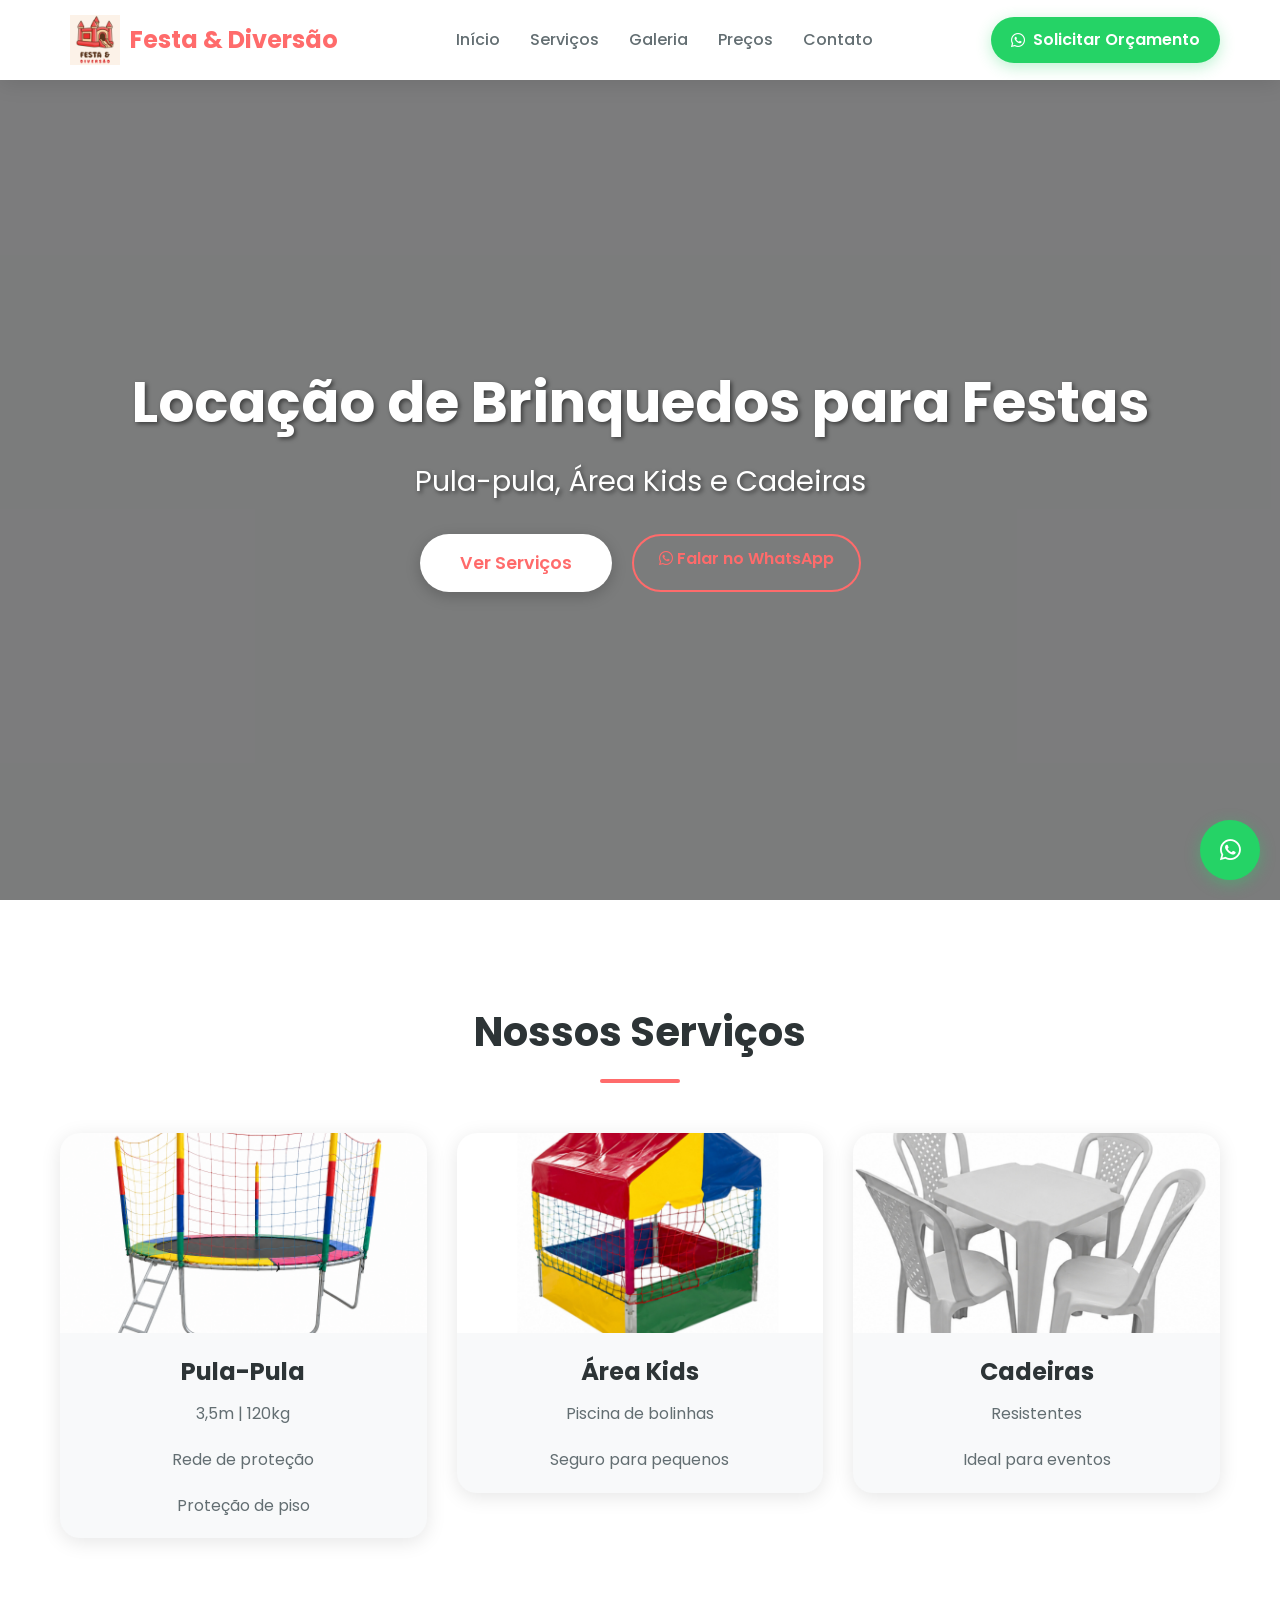
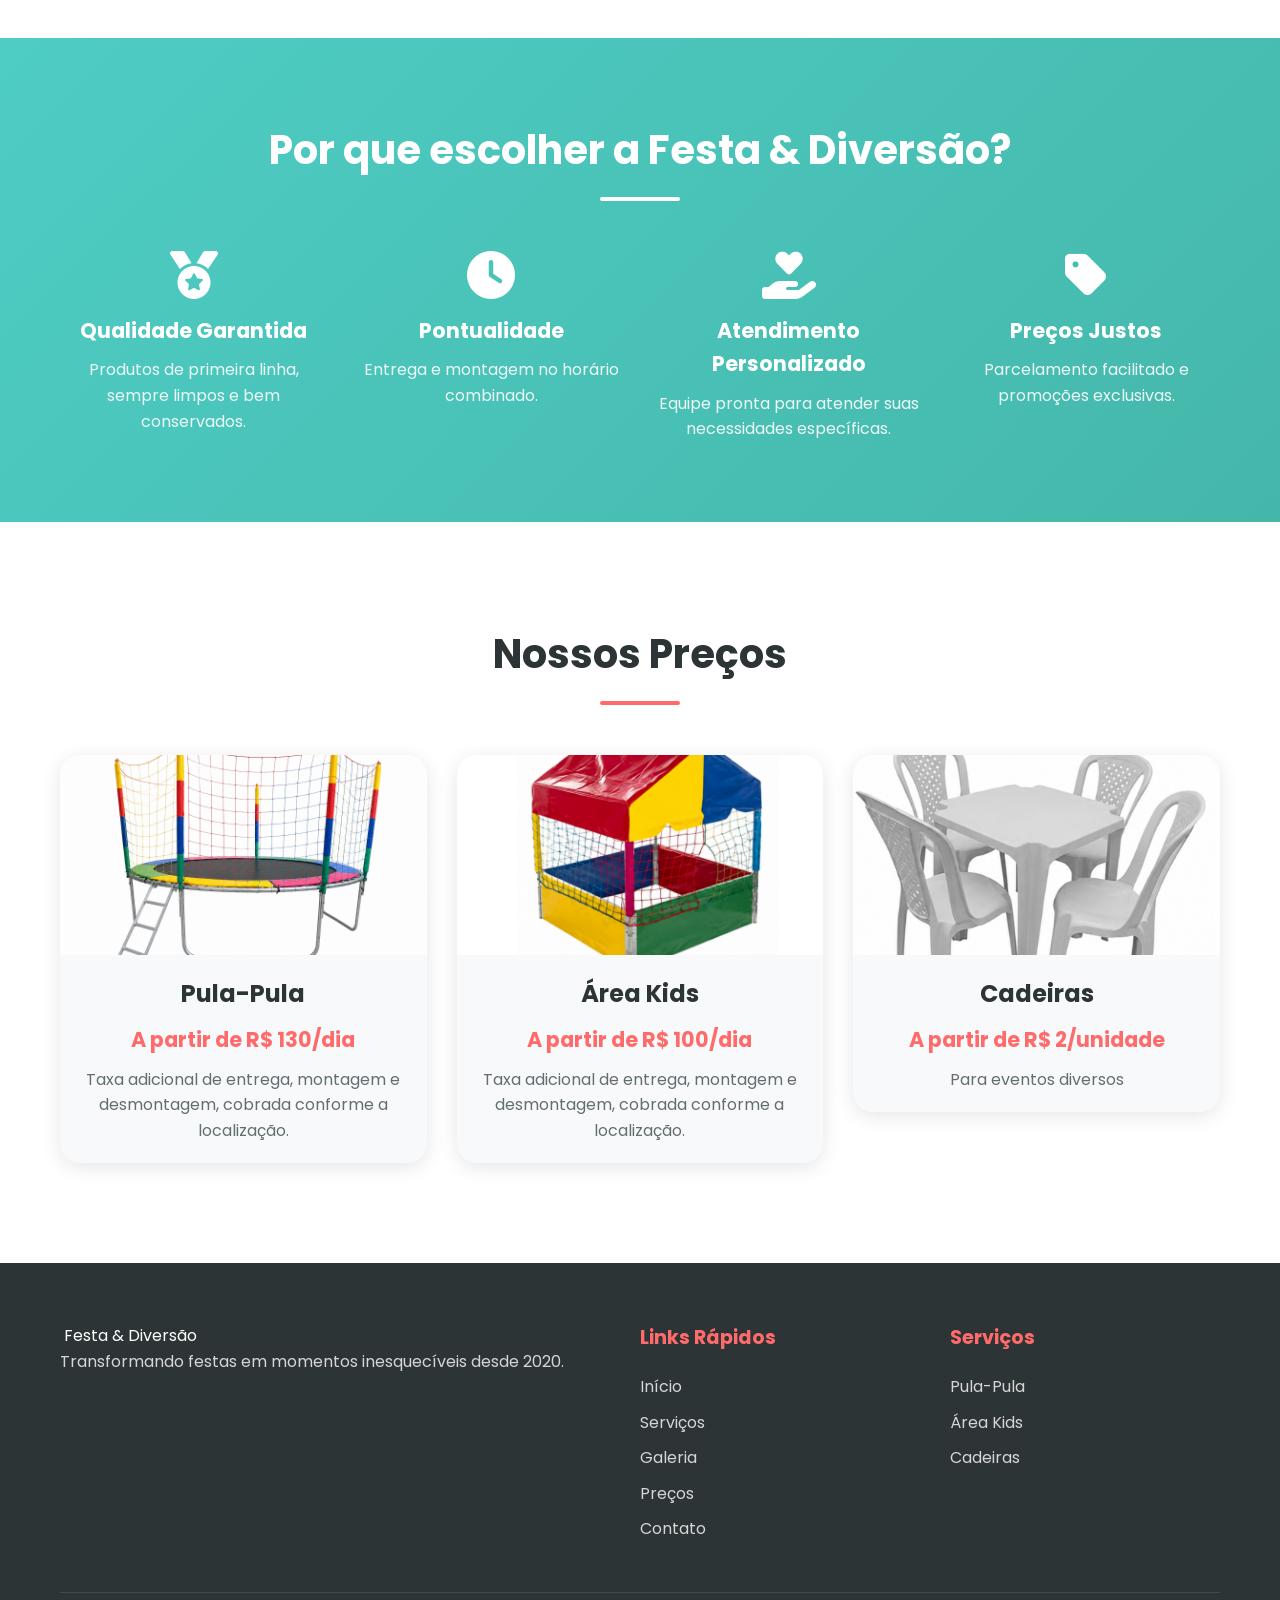
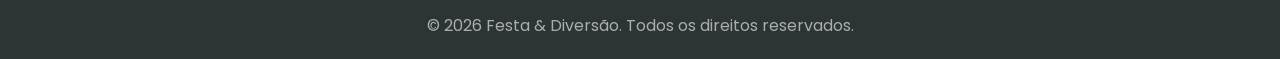
==== index.html @ 3ea850b8 "Update index.html" ====
<!DOCTYPE html>
<html lang="pt-BR">
<head>
    <meta charset="UTF-8">
    <meta name="viewport" content="width=device-width, initial-scale=1.0">
    <title>Festa & Diversão - Locação de Brinquedos para Festas</title>
    <link rel="stylesheet" href="style.css">
    <link rel="preconnect" href="https://fonts.googleapis.com">
    <link rel="preconnect" href="https://fonts.gstatic.com" crossorigin>
    <link href="https://fonts.googleapis.com/css2?family=Poppins:wght@300;400;600;700&display=swap" rel="stylesheet">
    <link rel="stylesheet" href="https://cdnjs.cloudflare.com/ajax/libs/font-awesome/6.4.0/css/all.min.css">
    <script>
        // Check site status on load
        window.addEventListener('load', function() {
            const isOnline = localStorage.getItem('siteOnline') !== 'false'; // Default to true if not set
            if (!isOnline) {
                window.location.href = 'erro_505.html';
            }
        });
    </script>
</head>
<body>
    <!-- Header -->
    <header>
        <div class="container header-content">
            <div class="logo">
                <i class="fa-solid fa-party-horn"></i>
                <img src="fotos/logo.jpg">
                <span>Festa & Diversão</span>
            </div>
            <nav>
                <ul>
                    <li><a href="#home">Início</a></li>
                    <li><a href="#servicos">Serviços</a></li>
                    <li><a href="#galeria">Galeria</a></li>
                    <li><a href="#precos">Preços</a></li>
                    <li><a href="#contato">Contato</a></li>
                </ul>
            </nav>
            <a href="https://wa.me/5521975600493?text=Olá, quero solicitar um orçamento" class="btn-fixed" target="_blank">
                <i class="fa-brands fa-whatsapp"></i> Solicitar Orçamento
            </a>
            <div class="menu-toggle">
                <i class="fa-solid fa-bars"></i>
            </div>
        </div>
    </header>

    <section id="home" class="hero">
        <div class="hero-overlay"></div>
        <div class="hero-content">
            <h1>Locação de Brinquedos para Festas</h1>
            <p>Pula-pula, Área Kids e Cadeiras</p>
            <div class="hero-buttons">
                <a href="#servicos" class="btn-primary">Ver Serviços</a>
                <a href="https://wa.me/5521975600493?text=Olá, quero falar sobre locação de brinquedos" class="btn-secondary" target="_blank">
                    <i class="fa-brands fa-whatsapp"></i> Falar no WhatsApp
                </a>
            </div>
        </div>
    </section>

    <!-- Serviços -->
    <section id="servicos" class="services">
        <div class="container">
            <h2 class="section-title">Nossos Serviços</h2>
            <div class="services-grid">
                <!-- Pula-Pula -->
                <a href="paginas/pula_pula/index.html" class="service-card-link">
                    <div class="service-card">
                        <div class="service-image">
                            <img src="fotos/pulapula.png" alt="Pula-Pula">
                        </div>
                        <h3>Pula-Pula</h3>
                        <p>3,5m | 120kg</p>
                        <p>Rede de proteção</p>
                        <p>Proteção de piso</p>
                    </div>
                </a>

                <!-- Área Kids -->
                <a href="paginas/area_kids/index.html" class="service-card-link">
                    <div class="service-card">
                        <div class="service-image">
                            <img src="fotos/area-kids.jpg" alt="Área Kids">
                        </div>
                        <h3>Área Kids</h3>
                        <p>Piscina de bolinhas</p>
                        <p>Seguro para pequenos</p>
                    </div>
                </a>

                <!-- Cadeiras -->
                <a href="paginas/cadeiras/index.html" class="service-card-link">
                    <div class="service-card">
                        <div class="service-image">
                            <img src="fotos/cadeiras.jpg" alt="Cadeiras">
                        </div>
                        <h3>Cadeiras</h3>
                        <p>Resistentes</p>
                        <p>Ideal para eventos</p>
                    </div>
                </a>
            </div>
        </div>
    </section>

    <!-- Diferenciais -->
    <section class="differentials">
        <div class="container">
            <h2 class="section-title">Por que escolher a Festa & Diversão?</h2>
            <div class="differentials-grid">
                <div class="differential-item">
                    <i class="fa-solid fa-medal"></i>
                    <h4>Qualidade Garantida</h4>
                    <p>Produtos de primeira linha, sempre limpos e bem conservados.</p>
                </div>
                <div class="differential-item">
                    <i class="fa-solid fa-clock"></i>
                    <h4>Pontualidade</h4>
                    <p>Entrega e montagem no horário combinado.</p>
                </div>
                <div class="differential-item">
                    <i class="fa-solid fa-hand-holding-heart"></i>
                    <h4>Atendimento Personalizado</h4>
                    <p>Equipe pronta para atender suas necessidades específicas.</p>
                </div>
                <div class="differential-item">
                    <i class="fa-solid fa-tag"></i>
                    <h4>Preços Justos</h4>
                    <p>Parcelamento facilitado e promoções exclusivas.</p>
                </div>
            </div>
        </div>
    </section>

    <!-- Preços -->
    <section id="precos" class="prices">
        <div class="container">
            <h2 class="section-title">Nossos Preços</h2>
            <div class="prices-grid">
                <a href="paginas/pula_pula/index.html" class="price-card-link">
                    <div class="price-card">
                        <div class="price-image">
                            <img src="fotos/pulapula.png" alt="Pula-Pula">
                        </div>
                        <h3>Pula-Pula</h3>
                        <div class="price">A partir de R$ 130/dia</div>
                        <p>Taxa adicional de entrega, montagem e desmontagem, cobrada conforme a localização.</p>
                    </div>
                </a>
                <a href="paginas/area_kids/index.html" class="price-card-link">
                    <div class="price-card">
                        <div class="price-image">
                            <img src="fotos/area-kids.jpg" alt="Área Kids">
                        </div>
                        <h3>Área Kids</h3>
                        <div class="price">A partir de R$ 100/dia</div>
                        <p>Taxa adicional de entrega, montagem e desmontagem, cobrada conforme a localização.</p>
                    </div>
                </a>
                <a href="paginas/cadeiras/index.html" class="price-card-link" target="_blank">
                    <div class="price-card">
                        <div class="price-image">
                            <img src="fotos/cadeiras.jpg" alt="Cadeiras">
                        </div>
                        <h3>Cadeiras</h3>
                        <div class="price">A partir de R$ 2/unidade</div>
                        <p>Para eventos diversos</p>
                    </div>
                </a>
            </div>
        </div>
    </section>
    
    <!-- Footer -->
    <footer>
        <div class="container">
            <div class="footer-content">
                <div class="footer-logo">
                    <i class="fa-solid fa-party-horn"></i>
                    <span>Festa & Diversão</span>
                    <p>Transformando festas em momentos inesquecíveis desde 2020.</p>
                </div>
                
                <div class="footer-links">
                    <h4>Links Rápidos</h4>
                    <ul>
                        <li><a href="#home">Início</a></li>
                        <li><a href="#servicos">Serviços</a></li>
                        <li><a href="#galeria">Galeria</a></li>
                        <li><a href="#precos">Preços</a></li>
                        <li><a href="#contato">Contato</a></li>
                    </ul>
                </div>
                
                <div class="footer-services">
                    <h4>Serviços</h4>
                    <ul>
                        <li><a href="paginas/pula_pula/index.html">Pula-Pula</a></li>
                        <li><a href="#">Área Kids</a></li>
                        <li><a href="#">Cadeiras</a></li>
                    </ul>
                </div>
            </div>
            
            <div class="footer-bottom">
                <p>&copy; 2026 Festa & Diversão. Todos os direitos reservados.</p>
            </div>
        </div>
    </footer>

    <!-- Lightbox -->
    <div id="lightbox" class="lightbox">
        <span class="lightbox-close" onclick="closeLightbox()">&times;</span>
        <img class="lightbox-content" id="lightbox-img">
    </div>

    <!-- Floating WhatsApp Button -->
    <a href="https://wa.me/5521975600493?text=Olá, quero informações sobre locação" class="whatsapp-float" target="_blank">
        <i class="fa-brands fa-whatsapp"></i>
    </a>

    <script src="script.js"></script>
</body>
</html>
---- style.css ----
/* Reset e Variáveis */
:root {
    --primary-color: #ff6b6b;
    --secondary-color: #4ecdc4;
    --accent-color: #ffe66d;
    --dark-color: #2d3436;
    --light-color: #f8f9fa;
    --text-color: #636e72;
    --white: #ffffff;
    --shadow: 0 4px 20px rgba(0, 0, 0, 0.1);
    --transition: all 0.3s ease;
}

* {
    margin: 0;
    padding: 0;
    box-sizing: border-box;
}

html {
    scroll-behavior: smooth;
}

body {
    font-family: 'Poppins', sans-serif;
    line-height: 1.6;
    color: var(--text-color);
    background-color: var(--light-color);
}

.container {
    max-width: 1200px;
    margin: 0 auto;
    padding: 0 20px;
}

a {
    text-decoration: none;
    color: inherit;
}

ul {
    list-style: none;
}

img {
    max-width: 100%;
    height: auto;
}

/* Header */
header {
    background: var(--white);
    box-shadow: var(--shadow);
    position: fixed;
    width: 100%;
    top: 0;
    z-index: 1000;
}

.header-content {
    display: flex;
    justify-content: space-between;
    align-items: center;
    padding: 15px 20px;
}

.logo {
    display: flex;
    align-items: center;
    gap: 10px;
    font-size: 1.5rem;
    font-weight: 700;
    color: var(--primary-color);
}

.logo i {
    font-size: 1.8rem;
}

.logo img {
    width: 50px;      /* Defina o tamanho desejado */
    height: auto;     /* Mantém a proporção da imagem */
    max-height: 50px; /* Limita a altura máxima */
    object-fit: contain;
    vertical-align: middle;
}

nav ul {
    display: flex;
    gap: 30px;
}

nav ul li a {
    font-weight: 500;
    transition: var(--transition);
    position: relative;
}

nav ul li a::after {
    content: '';
    position: absolute;
    width: 0;
    height: 2px;
    bottom: -5px;
    left: 0;
    background: var(--primary-color);
    transition: var(--transition);
}

nav ul li a:hover::after {
    width: 100%;
}

.btn-fixed {
    background: #25d366;
    color: var(--white);
    padding: 10px 20px;
    border-radius: 25px;
    font-weight: 600;
    display: flex;
    align-items: center;
    gap: 8px;
    transition: var(--transition);
    box-shadow: 0 4px 15px rgba(37, 211, 102, 0.3);
}

.btn-fixed:hover {
    background: #128c7e;
    transform: translateY(-2px);
}

.menu-toggle {
    display: none;
    font-size: 1.5rem;
    cursor: pointer;
}

/* Hero Section */
.hero {
    height: 100vh;
    background: url('https://images.unsplash.com/photo-1519225421980-715cb0202128?w=1200') center/cover no-repeat;
    display: flex;
    align-items: center;
    justify-content: center;
    text-align: center;
    padding: 100px 20px 50px;
    position: relative;
    overflow: hidden;
}

.hero-overlay {
    position: absolute;
    top: 0;
    left: 0;
    width: 100%;
    height: 100%;
    background: rgba(0, 0, 0, 0.5);
}

.hero-content {
    position: relative;
    z-index: 1;
}

.hero-content h1 {
    font-size: 3.5rem;
    color: var(--white);
    margin-bottom: 10px;
    text-shadow: 2px 2px 4px rgba(0, 0, 0, 0.5);
}

.hero-content p {
    font-size: 1.8rem;
    color: var(--white);
    margin-bottom: 30px;
    text-shadow: 2px 2px 4px rgba(0, 0, 0, 0.5);
}

.hero-buttons {
    display: flex;
    gap: 20px;
    justify-content: center;
    flex-wrap: wrap;
}

/* Buttons */
.btn-primary {
    display: inline-block;
    background: var(--white);
    color: var(--primary-color);
    padding: 15px 40px;
    border-radius: 50px;
    font-weight: 600;
    font-size: 1.1rem;
    transition: var(--transition);
    box-shadow: 0 4px 15px rgba(0, 0, 0, 0.2);
}

.btn-primary:hover {
    transform: translateY(-3px);
    box-shadow: 0 6px 20px rgba(0, 0, 0, 0.3);
}

.btn-secondary {
    display: inline-block;
    background: transparent;
    color: var(--primary-color);
    padding: 10px 25px;
    border: 2px solid var(--primary-color);
    border-radius: 50px;
    font-weight: 600;
    transition: var(--transition);
}

.btn-secondary:hover {
    background: var(--primary-color);
    color: var(--white);
}

/* Section Titles */
.section-title {
    text-align: center;
    font-size: 2.5rem;
    color: var(--dark-color);
    margin-bottom: 50px;
    position: relative;
}

.section-title::after {
    content: '';
    display: block;
    width: 80px;
    height: 4px;
    background: var(--primary-color);
    margin: 15px auto 0;
    border-radius: 2px;
}

/* Services Section */
.services {
    padding: 100px 0;
    background: var(--white);
}

.services-grid {
    display: grid;
    grid-template-columns: repeat(auto-fit, minmax(300px, 1fr));
    gap: 30px;
}

.service-card-link {
    text-decoration: none;
    color: inherit;
    display: block;
}

.service-card {
    background: var(--light-color);
    border-radius: 20px;
    overflow: hidden;
    text-align: center;
    transition: var(--transition);
    box-shadow: var(--shadow);
    cursor: pointer;
}

.service-card:hover {
    transform: scale(1.05);
    box-shadow: 0 8px 30px rgba(0, 0, 0, 0.15);
}

.service-image {
    width: 100%;
    height: 200px;
    overflow: hidden;
}

.service-image img {
    width: 100%;
    height: 100%;
    object-fit: cover;
    transition: var(--transition);
}

.service-card:hover .service-image img {
    transform: scale(1.1);
}

.service-card h3 {
    font-size: 1.5rem;
    color: var(--dark-color);
    margin: 20px 0 10px;
}

.service-card p {
    margin: 0 20px 20px;
    color: var(--text-color);
}

/* Differentials Section */
.differentials {
    padding: 80px 0;
    background: linear-gradient(135deg, var(--secondary-color), #45b7aa);
}

.differentials .section-title {
    color: var(--white);
}

.differentials .section-title::after {
    background: var(--white);
}

.differentials-grid {
    display: grid;
    grid-template-columns: repeat(auto-fit, minmax(250px, 1fr));
    gap: 30px;
}

.differential-item {
    text-align: center;
    color: var(--white);
}

.differential-item i {
    font-size: 3rem;
    margin-bottom: 15px;
}

.differential-item h4 {
    font-size: 1.3rem;
    margin-bottom: 10px;
}

.differential-item p {
    opacity: 0.9;
}

/* Gallery Section */
.gallery {
    padding: 100px 0;
    background: var(--light-color);
}

.gallery-grid {
    display: grid;
    grid-template-columns: repeat(auto-fit, minmax(300px, 1fr));
    gap: 20px;
}

.gallery-item {
    position: relative;
    border-radius: 15px;
    overflow: hidden;
    aspect-ratio: 4/3;
    cursor: pointer;
}

.gallery-item img {
    width: 100%;
    height: 100%;
    object-fit: cover;
    transition: var(--transition);
}

.gallery-item:hover img {
    transform: scale(1.1);
}

.gallery-overlay {
    position: absolute;
    bottom: 0;
    left: 0;
    right: 0;
    background: linear-gradient(transparent, rgba(0, 0, 0, 0.8));
    padding: 20px;
    transform: translateY(100%);
    transition: var(--transition);
}

.gallery-item:hover .gallery-overlay {
    transform: translateY(0);
}

.gallery-overlay span {
    color: var(--white);
    font-weight: 600;
}

/* Prices Section */
.prices {
    padding: 100px 0;
    background: var(--white);
}

.prices-grid {
    display: grid;
    grid-template-columns: repeat(auto-fit, minmax(300px, 1fr));
    gap: 30px;
}

.price-card-link {
    text-decoration: none;
    color: inherit;
    display: block;
}

.price-card {
    background: var(--light-color);
    border-radius: 20px;
    overflow: hidden;
    text-align: center;
    transition: var(--transition);
    box-shadow: var(--shadow);
    cursor: pointer;
}

.price-card:hover {
    transform: scale(1.05);
    box-shadow: 0 8px 30px rgba(0, 0, 0, 0.15);
}

.price-image {
    width: 100%;
    height: 200px;
    overflow: hidden;
}

.price-image img {
    width: 100%;
    height: 100%;
    object-fit: cover;
    transition: var(--transition);
}

.price-card:hover .price-image img {
    transform: scale(1.1);
}

.price-card h3 {
    font-size: 1.5rem;
    color: var(--dark-color);
    margin: 20px 0 10px;
}

.price {
    font-size: 1.3rem;
    font-weight: 700;
    color: var(--primary-color);
    margin: 10px 0;
}

.price-card p {
    margin: 0 20px 20px;
    color: var(--text-color);
}

/* Lightbox */
.lightbox {
    display: none;
    position: fixed;
    z-index: 1000;
    left: 0;
    top: 0;
    width: 100%;
    height: 100%;
    background-color: rgba(0, 0, 0, 0.9);
    align-items: center;
    justify-content: center;
}

.lightbox-content {
    max-width: 90%;
    max-height: 90%;
    border-radius: 10px;
}

.lightbox-close {
    position: absolute;
    top: 20px;
    right: 30px;
    color: #fff;
    font-size: 40px;
    font-weight: bold;
    cursor: pointer;
}

/* WhatsApp Float */
.whatsapp-float {
    position: fixed;
    bottom: 20px;
    right: 20px;
    width: 60px;
    height: 60px;
    background: #25d366;
    border-radius: 50%;
    display: flex;
    align-items: center;
    justify-content: center;
    color: white;
    font-size: 1.5rem;
    box-shadow: 0 4px 15px rgba(37, 211, 102, 0.4);
    transition: var(--transition);
    z-index: 1000;
}

.whatsapp-float:hover {
    transform: scale(1.1);
    background: #128c7e;
}

/* Testimonials Section */
.testimonials {
    padding: 100px 0;
    background: var(--white);
}

.testimonials-grid {
    display: grid;
    grid-template-columns: repeat(auto-fit, minmax(300px, 1fr));
    gap: 30px;
}

.testimonial-card {
    background: var(--light-color);
    padding: 30px;
    border-radius: 20px;
    text-align: center;
}

.stars {
    color: var(--accent-color);
    margin-bottom: 15px;
}

.stars i {
    font-size: 1.2rem;
}

.testimonial-card p {
    font-style: italic;
    margin-bottom: 20px;
    color: var(--text-color);
}

.client-info {
    display: flex;
    align-items: center;
    justify-content: center;
    gap: 10px;
}

.client-info i {
    font-size: 2rem;
    color: var(--primary-color);
}

.client-info span {
    font-weight: 600;
    color: var(--dark-color);
}

/* Contact Section */
.contact {
    padding: 100px 0;
    background: var(--light-color);
}

.contact-wrapper {
    display: grid;
    grid-template-columns: 1fr 1.5fr;
    gap: 50px;
}

.contact-info h3 {
    font-size: 1.8rem;
    color: var(--dark-color);
    margin-bottom: 10px;
}

.contact-info > p {
    margin-bottom: 30px;
}

.contact-item {
    display: flex;
    align-items: flex-start;
    gap: 15px;
    margin-bottom: 20px;
}

.contact-item i {
    font-size: 1.5rem;
    color: var(--primary-color);
    margin-top: 5px;
}

.contact-item span {
    font-weight: 600;
    color: var(--dark-color);
    display: block;
}

.contact-item p {
    margin: 0;
}

.social-media {
    display: flex;
    gap: 15px;
    margin-top: 30px;
}

.social-media a {
    width: 45px;
    height: 45px;
    background: var(--primary-color);
    color: var(--white);
    border-radius: 50%;
    display: flex;
    align-items: center;
    justify-content: center;
    font-size: 1.2rem;
    transition: var(--transition);
}

.social-media a:hover {
    background: var(--dark-color);
    transform: translateY(-3px);
}

/* Form */
.contact-form {
    background: var(--white);
    padding: 40px;
    border-radius: 20px;
    box-shadow: var(--shadow);
}

.form-group {
    margin-bottom: 20px;
}

.form-group label {
    display: block;
    margin-bottom: 8px;
    font-weight: 500;
    color: var(--dark-color);
}

.form-group input,
.form-group select,
.form-group textarea {
    width: 100%;
    padding: 12px 15px;
    border: 2px solid #e0e0e0;
    border-radius: 10px;
    font-family: inherit;
    font-size: 1rem;
    transition: var(--transition);
}

.form-group input:focus,
.form-group select:focus,
.form-group textarea:focus {
    outline: none;
    border-color: var(--primary-color);
}

.form-group textarea {
    resize: vertical;
}

.contact-form .btn-primary {
    width: 100%;
    border: none;
    cursor: pointer;
}

/* Footer */
footer {
    background: var(--dark-color);
    color: var(--white);
    padding: 60px 0 20px;
}

.footer-content {
    display: grid;
    grid-template-columns: 2fr 1fr 1fr;
    gap: 40px;
    margin-bottom: 40px;
}

.footer-logo .logo {
    color: var(--white);
    margin-bottom: 15px;
}

.footer-logo p {
    opacity: 0.8;
}

.footer-links h4,
.footer-services h4 {
    font-size: 1.2rem;
    margin-bottom: 20px;
    color: var(--primary-color);
}

.footer-links ul li,
.footer-services ul li {
    margin-bottom: 10px;
}

.footer-links a,
.footer-services a {
    opacity: 0.8;
    transition: var(--transition);
}

.footer-links a:hover,
.footer-services a:hover {
    opacity: 1;
    color: var(--primary-color);
}

.footer-bottom {
    text-align: center;
    padding-top: 20px;
    border-top: 1px solid rgba(255, 255, 255, 0.1);
}

.footer-bottom p {
    opacity: 0.6;
}

/* Responsive */
@media (max-width: 768px) {
    .header-content {
        padding: 15px;
    }

    nav {
        position: fixed;
        top: 70px;
        left: -100%;
        width: 100%;
        background: var(--white);
        padding: 20px;
        transition: var(--transition);
        box-shadow: var(--shadow);
    }

    nav.active {
        left: 0;
    }

    nav ul {
        flex-direction: column;
        gap: 15px;
    }

    .menu-toggle {
        display: block;
    }

    .hero-content h1 {
        font-size: 2.2rem;
    }

    .hero-content p {
        font-size: 1rem;
    }

    .section-title {
        font-size: 2rem;
    }

    .contact-wrapper {
        grid-template-columns: 1fr;
    }

    .footer-content {
        grid-template-columns: 1fr;
        text-align: center;
    }

    .social-media {
        justify-content: center;
    }
}

@media (max-width: 480px) {
    .services-grid,
    .gallery-grid,
    .testimonials-grid {
        grid-template-columns: 1fr;
    }

    .hero-content h1 {
        font-size: 1.8rem;
    }

    .btn-primary {
        padding: 12px 30px;
        font-size: 1rem;
    }
}
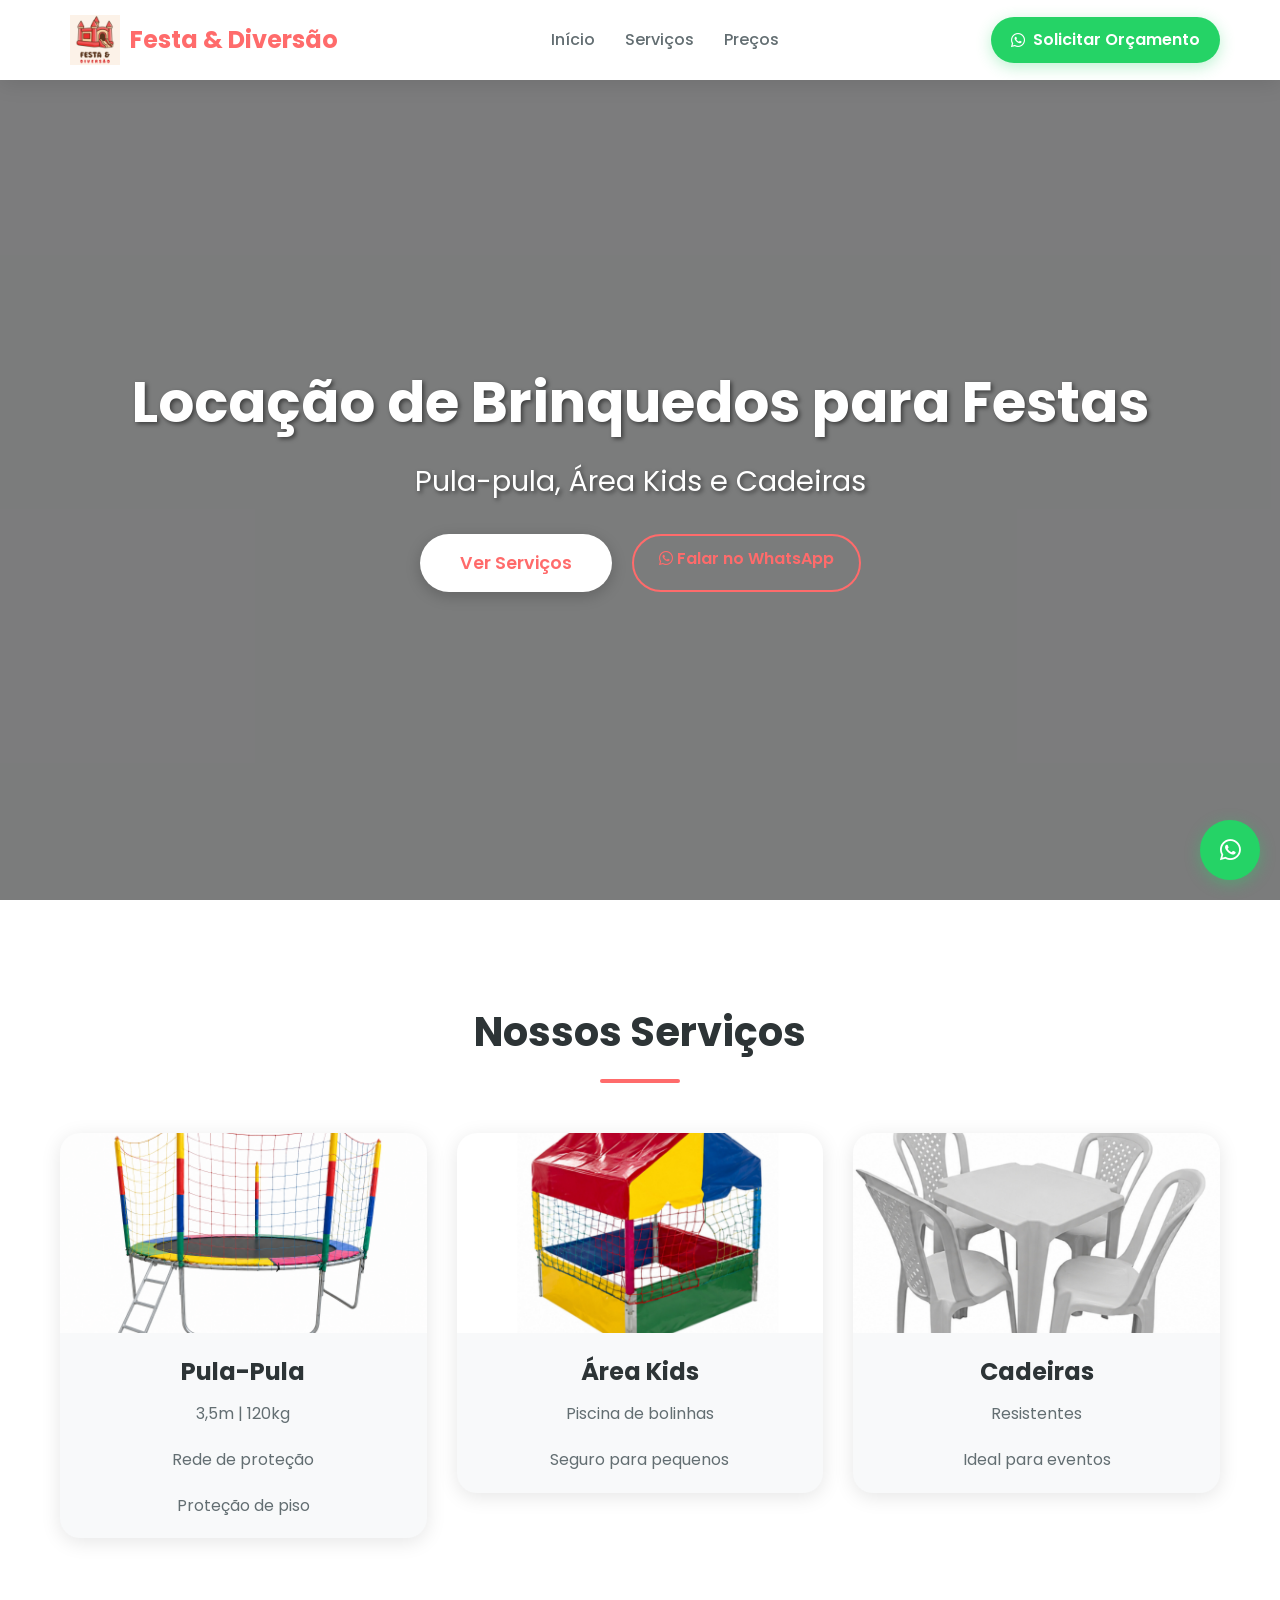
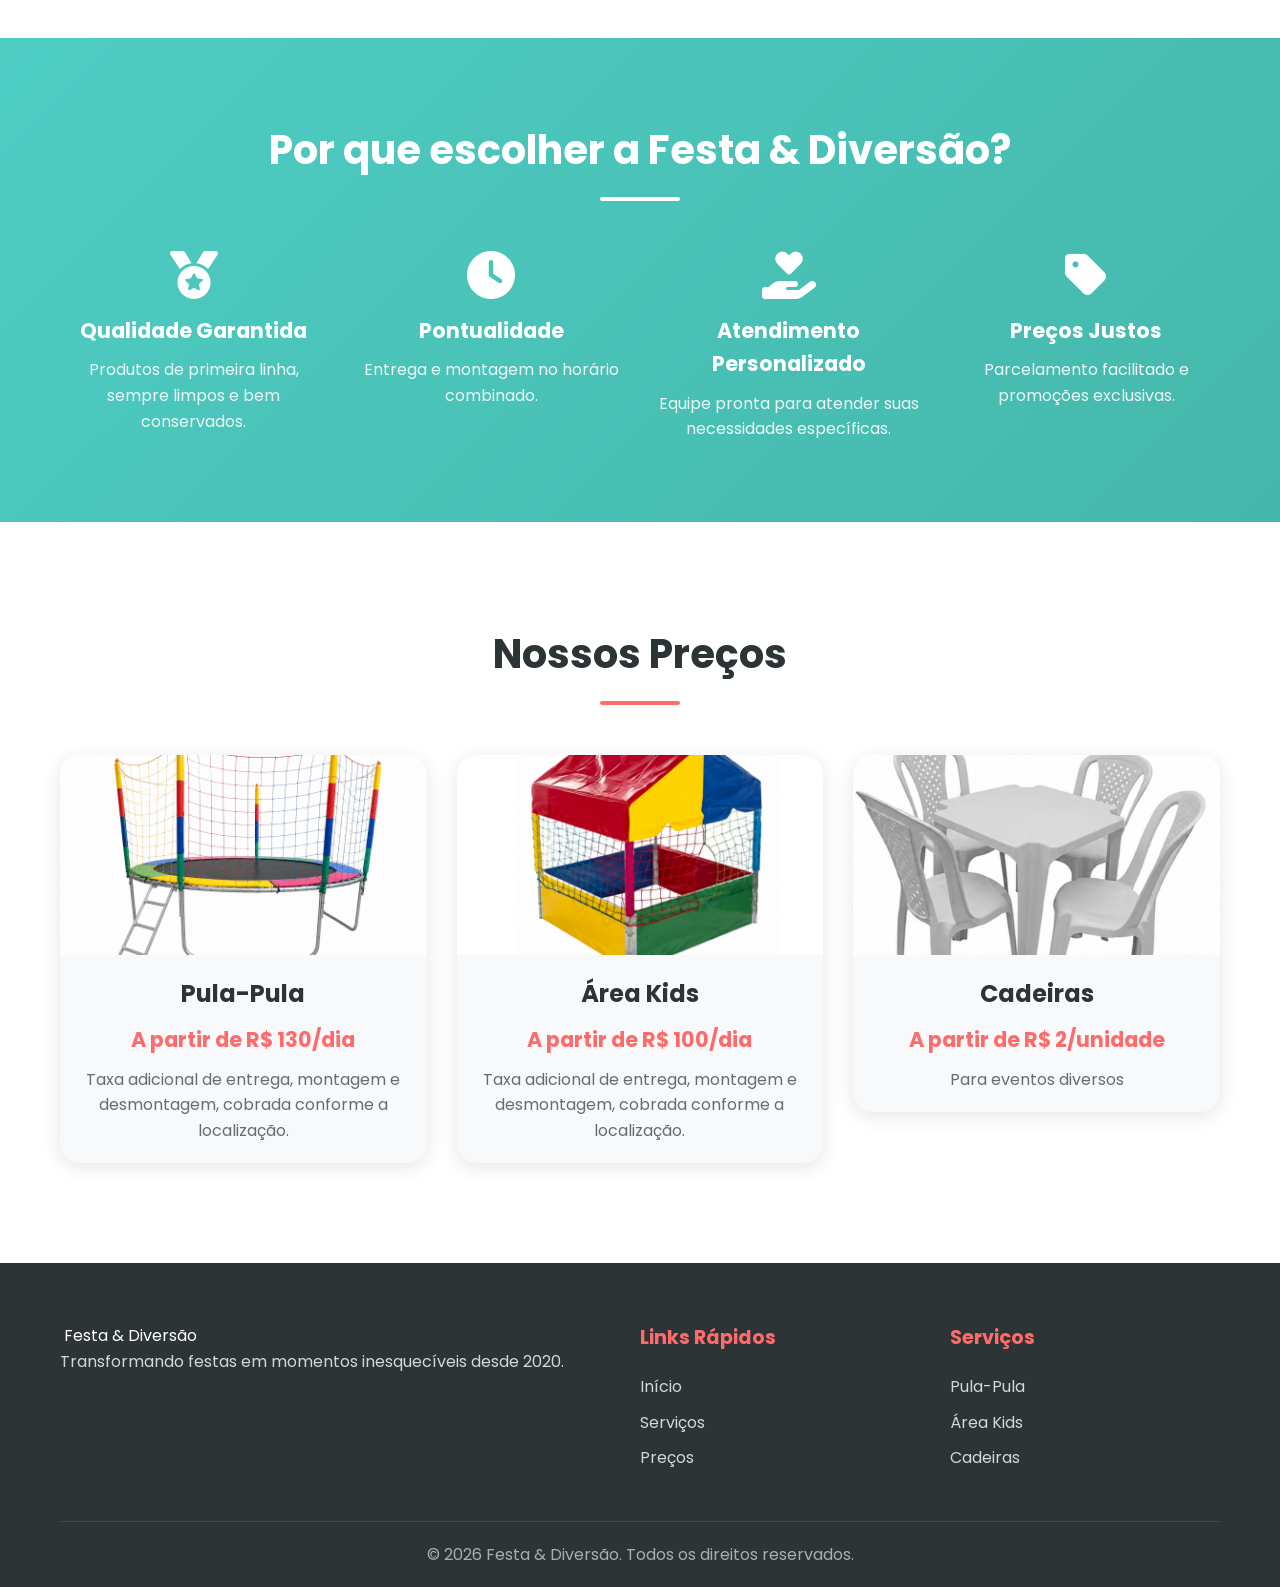
==== commit 4405ac20: "Update index.html" ====
--- a/index.html
+++ b/index.html
@@ -32,9 +32,9 @@
                 <ul>
                     <li><a href="#home">Início</a></li>
                     <li><a href="#servicos">Serviços</a></li>
-                    <li><a href="#galeria">Galeria</a></li>
+                    
                     <li><a href="#precos">Preços</a></li>
-                    <li><a href="#contato">Contato</a></li>
+                    
                 </ul>
             </nav>
             <a href="https://wa.me/5521975600493?text=Olá, quero solicitar um orçamento" class="btn-fixed" target="_blank">
@@ -188,9 +188,9 @@
                     <ul>
                         <li><a href="#home">Início</a></li>
                         <li><a href="#servicos">Serviços</a></li>
-                        <li><a href="#galeria">Galeria</a></li>
+                        
                         <li><a href="#precos">Preços</a></li>
-                        <li><a href="#contato">Contato</a></li>
+                        
                     </ul>
                 </div>
                 
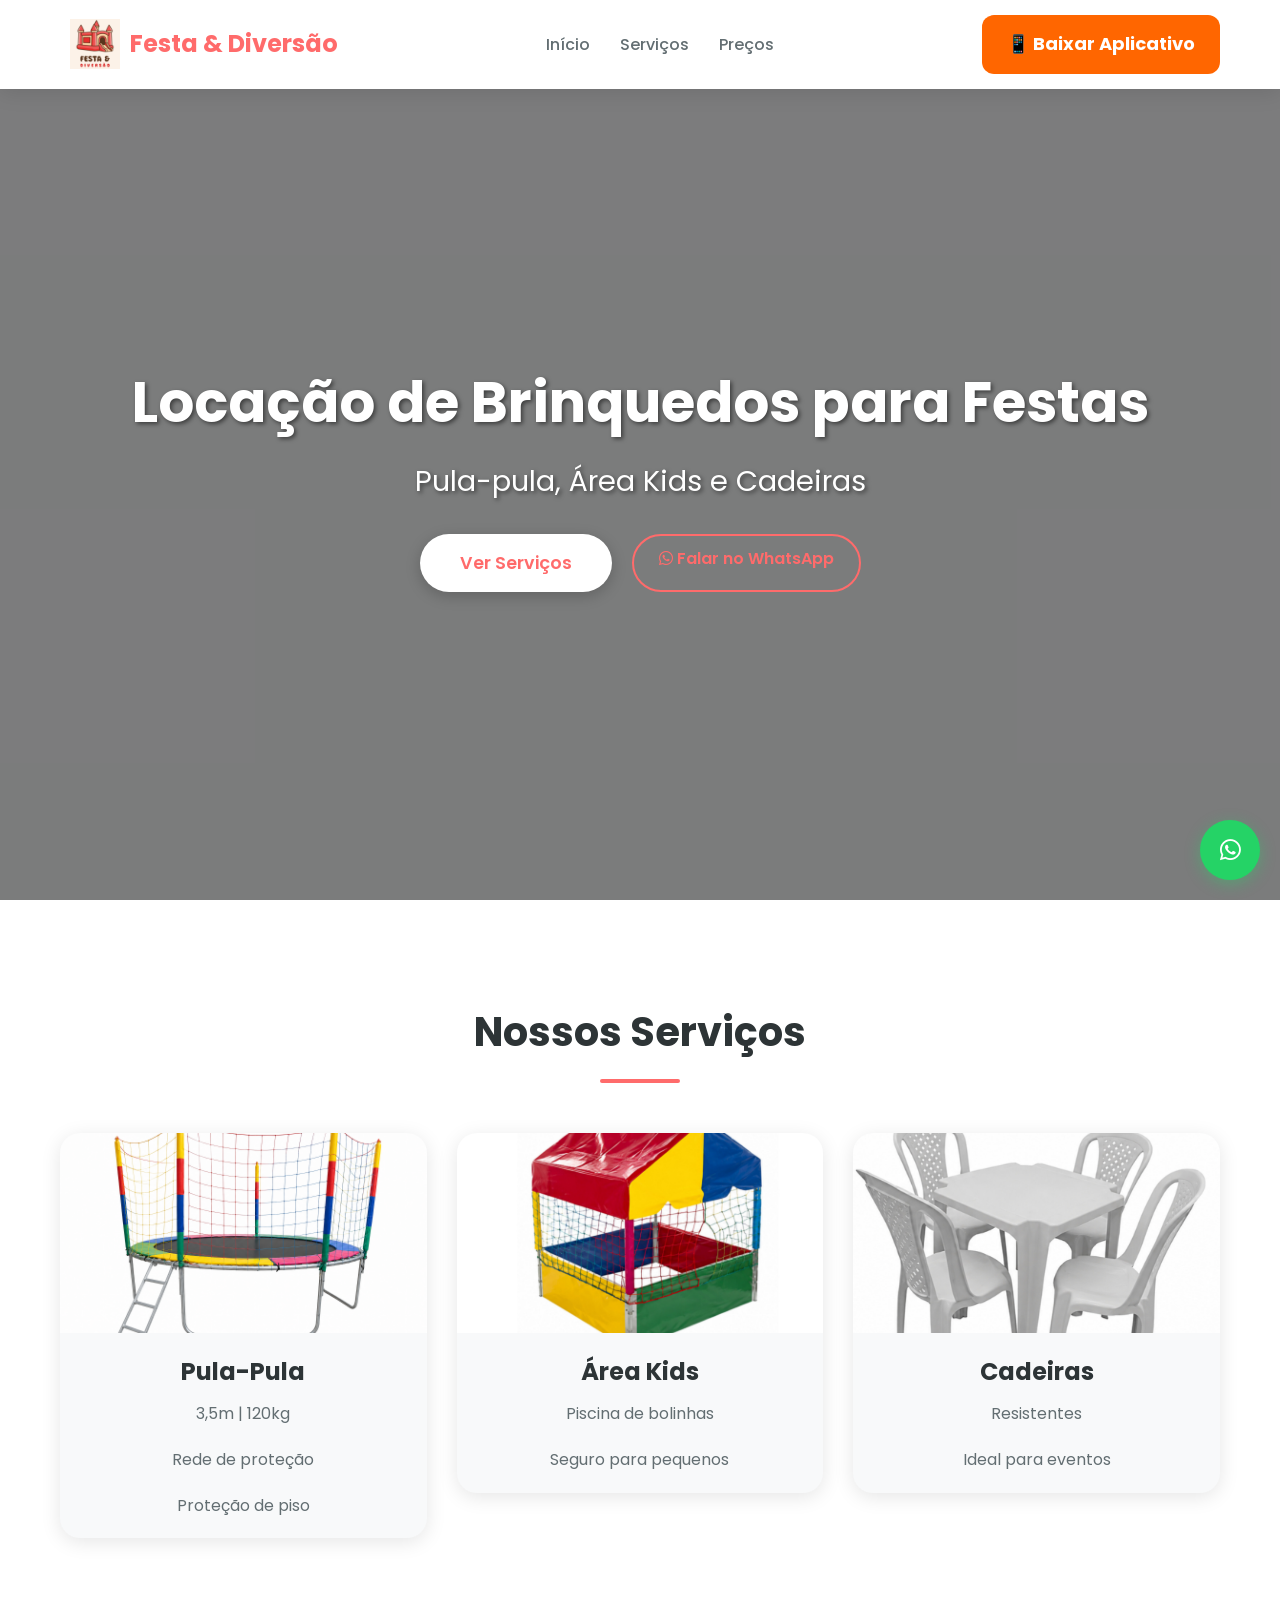
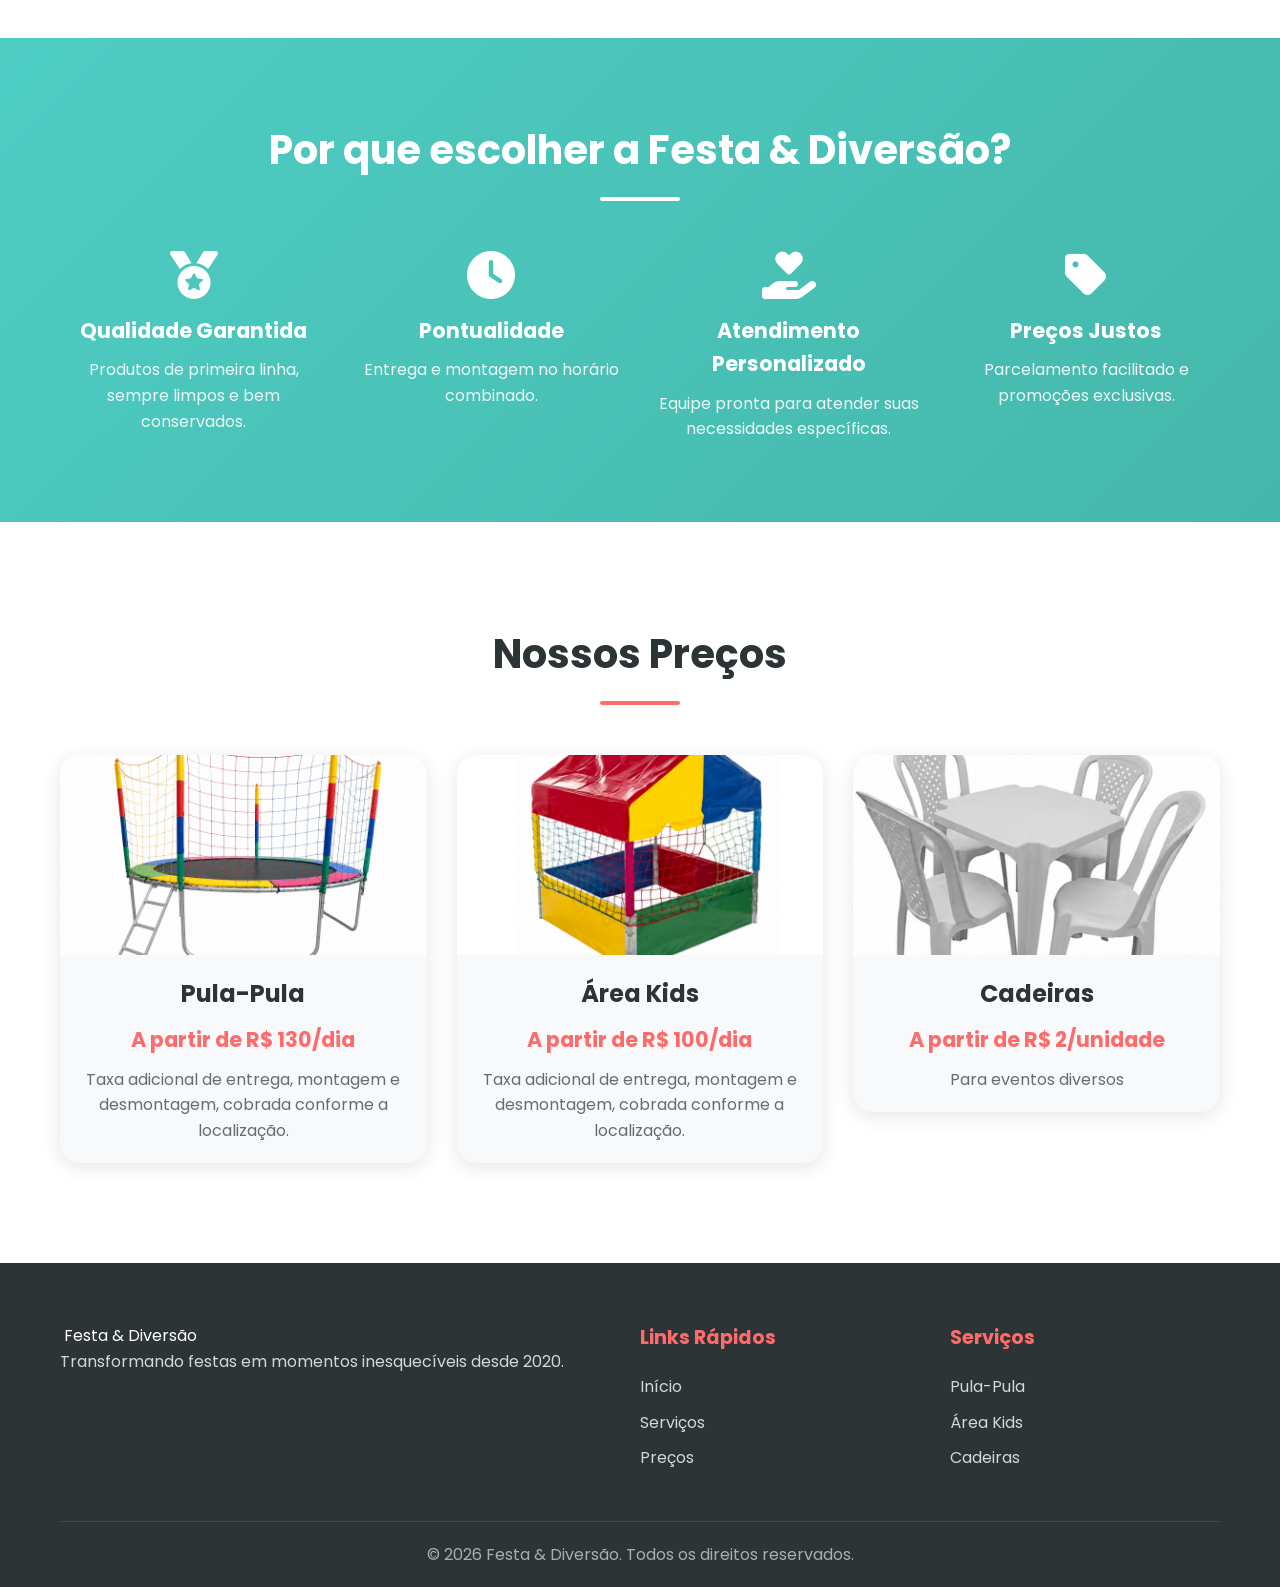
==== commit 81e53e93: "Update index.html" ====
--- a/index.html
+++ b/index.html
@@ -37,8 +37,28 @@
                     
                 </ul>
             </nav>
-            <a href="https://wa.me/5521975600493?text=Olá, quero solicitar um orçamento" class="btn-fixed" target="_blank">
-                <i class="fa-brands fa-whatsapp"></i> Solicitar Orçamento
+            <a href="/app/app-release.apk" download class="download-btn">
+            📱 Baixar Aplicativo
+            </a>
+
+<style>
+.download-btn{
+    display:inline-block;
+    padding:15px 25px;
+    background:#ff6600;
+    color:white;
+    text-decoration:none;
+    border-radius:12px;
+    font-size:18px;
+    font-weight:bold;
+    transition:0.3s;
+}
+
+.download-btn:hover{
+    background:#e65c00;
+    transform:scale(1.05);
+}
+</style>
             </a>
             <div class="menu-toggle">
                 <i class="fa-solid fa-bars"></i>
--- a/style.css
+++ b/style.css
@@ -807,3 +807,98 @@
         font-size: 1rem;
     }
 }
+
+@media (max-width: 768px) {
+
+    /* Evita rolagem horizontal */
+    html, body {
+        overflow-x: hidden;
+    }
+
+    /* Ajusta a seção principal */
+    .hero {
+        min-height: 100vh;
+        height: auto;
+        padding: 120px 20px 80px;
+    }
+
+    /* Conteúdo centralizado */
+    .hero-content {
+        width: 100%;
+        max-width: 100%;
+        margin: 0 auto;
+        text-align: center;
+        display: flex;
+        flex-direction: column;
+        align-items: center;
+    }
+
+    /* Título */
+    .hero-content h1 {
+        font-size: 2.3rem;
+        line-height: 1.35;
+        margin-bottom: 15px;
+        max-width: 100%;
+        word-break: break-word;
+    }
+
+    /* Subtítulo */
+    .hero-content p {
+        font-size: 1.1rem;
+        line-height: 1.5;
+        margin-bottom: 30px;
+        max-width: 100%;
+    }
+
+    /* Botões em coluna */
+    .hero-buttons {
+        display: flex;
+        flex-direction: column;
+        align-items: center;
+        gap: 15px;
+        width: 100%;
+        max-width: 320px;
+        margin: 0 auto;
+    }
+
+    /* Todos os botões com largura uniforme */
+    .hero-buttons a,
+    .hero-buttons .btn-primary,
+    .hero-buttons .btn-secondary {
+        width: 100%;
+        max-width: 320px;
+        padding: 15px 25px;
+        text-align: center;
+        box-sizing: border-box;
+    }
+
+    /* Ajusta o botão secundário */
+    .btn-secondary {
+        color: var(--primary-color);
+        border: 2px solid var(--primary-color);
+    }
+}
+
+/* Ajustes extras para telas muito pequenas */
+@media (max-width: 480px) {
+
+    .hero-content h1 {
+        font-size: 1.9rem;
+    }
+
+    .hero-content p {
+        font-size: 1rem;
+    }
+
+    .hero-buttons {
+        max-width: 280px;
+    }
+
+    .hero-buttons a,
+    .hero-buttons .btn-primary,
+    .hero-buttons .btn-secondary {
+        max-width: 280px;
+        padding: 14px 20px;
+        font-size: 1rem;
+    }
+}
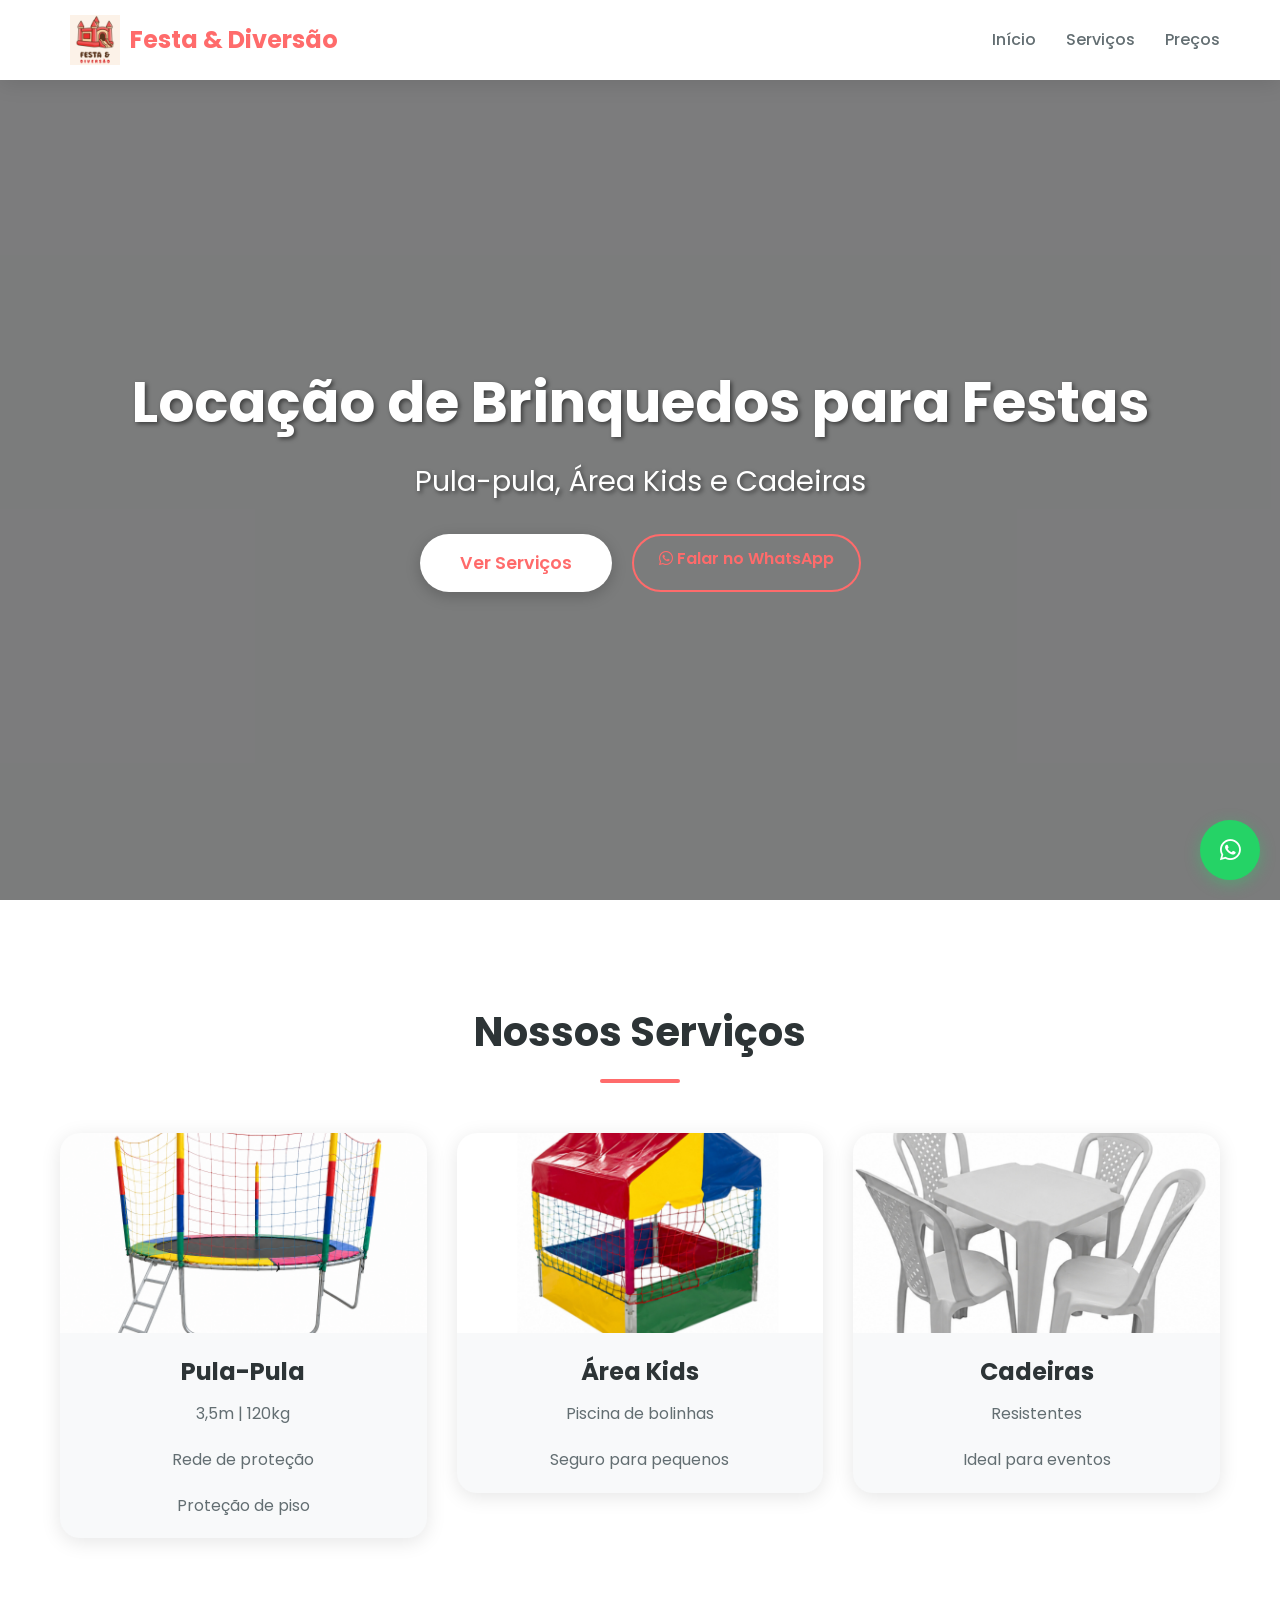
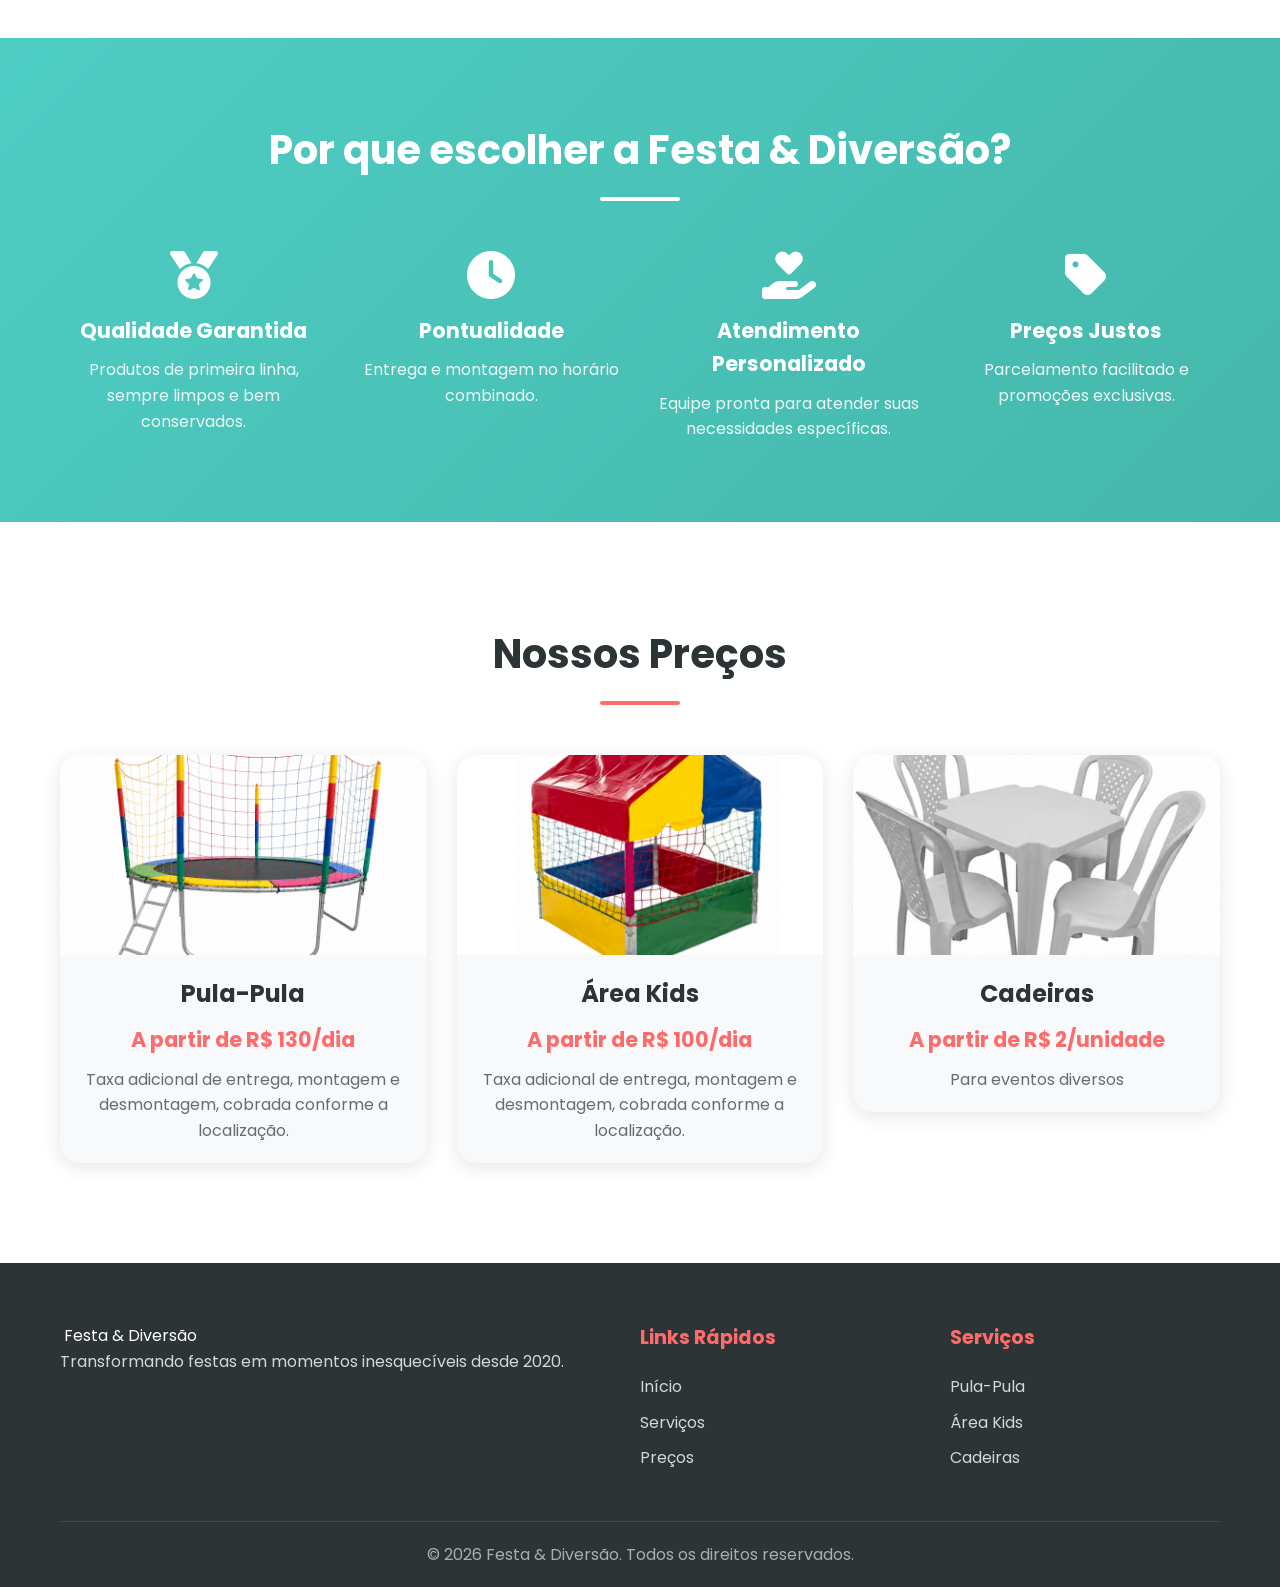
==== commit 4450feb5: "Update index.html" ====
--- a/index.html
+++ b/index.html
@@ -9,6 +9,12 @@
     <link rel="preconnect" href="https://fonts.gstatic.com" crossorigin>
     <link href="https://fonts.googleapis.com/css2?family=Poppins:wght@300;400;600;700&display=swap" rel="stylesheet">
     <link rel="stylesheet" href="https://cdnjs.cloudflare.com/ajax/libs/font-awesome/6.4.0/css/all.min.css">
+    <link rel="manifest" href="/manifest.json">
+    <meta name="theme-color" content="#ff6600">
+    <meta name="apple-mobile-web-app-capable" content="yes">
+    <meta name="apple-mobile-web-app-status-bar-style" content="black-translucent">
+    <meta name="apple-mobile-web-app-title" content="Infinity Festas">
+    <link rel="apple-touch-icon" href="/icons/icon-192.png">
     <script>
         // Check site status on load
         window.addEventListener('load', function() {
@@ -37,28 +43,36 @@
                     
                 </ul>
             </nav>
-            <a href="/app/app-release.apk" download class="download-btn">
-            📱 Baixar Aplicativo
-            </a>
-
-<style>
-.download-btn{
-    display:inline-block;
-    padding:15px 25px;
-    background:#ff6600;
-    color:white;
-    text-decoration:none;
-    border-radius:12px;
-    font-size:18px;
-    font-weight:bold;
-    transition:0.3s;
-}
-
-.download-btn:hover{
-    background:#e65c00;
-    transform:scale(1.05);
-}
-</style>
+                <button id="installBtn" hidden>
+📱 Instalar Aplicativo
+</button>
+
+<script>
+let deferredPrompt;
+
+window.addEventListener('beforeinstallprompt', (e) => {
+
+    e.preventDefault();
+
+    deferredPrompt = e;
+
+    document.getElementById('installBtn').hidden = false;
+});
+
+document.getElementById('installBtn')
+.addEventListener('click', async () => {
+
+    deferredPrompt.prompt();
+
+    const result = await deferredPrompt.userChoice;
+
+    if(result.outcome === 'accepted'){
+        console.log('Aplicativo instalado');
+    }
+
+    deferredPrompt = null;
+});
+</script>
             </a>
             <div class="menu-toggle">
                 <i class="fa-solid fa-bars"></i>
